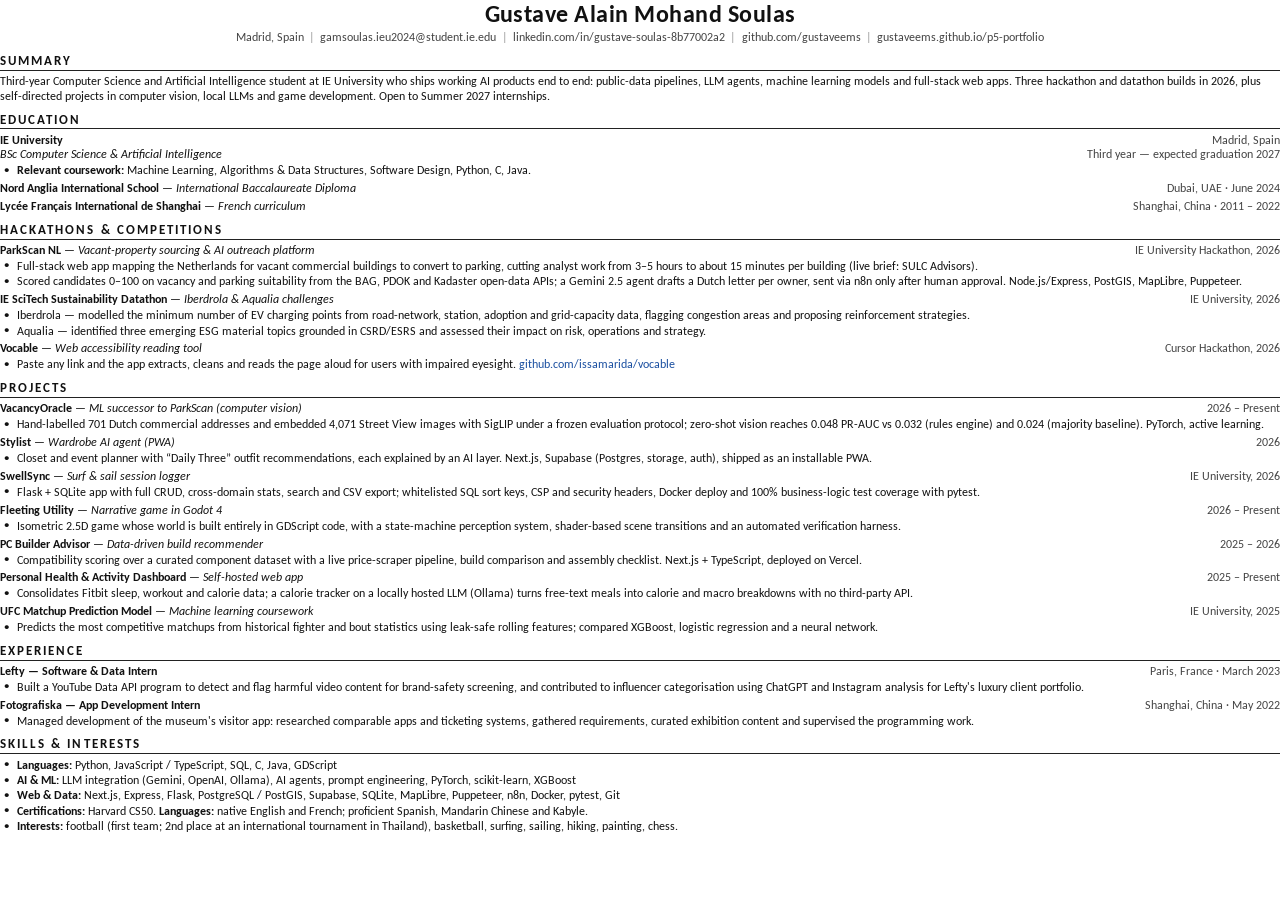
==== cv/cv.html @ 28966a3c "Rebuild CV PDF with all projects; add editable CV source - New cv/cv.html source + cv/build.sh (head" ====
<!DOCTYPE html>
<!-- Source for assets/CV_Gustave_Soulas_2026.pdf — rebuild with cv/build.sh -->
<html lang="en">
<head>
<meta charset="UTF-8">
<title>Gustave Soulas — CV 2026</title>
<link href="https://fonts.googleapis.com/css2?family=Carlito:ital,wght@0,400;0,700;1,400&display=block" rel="stylesheet">
<style>
  @page { size: A4; margin: 8mm 12mm 7mm; }
  * { margin: 0; padding: 0; box-sizing: border-box; }
  body { font-family: Carlito, Calibri, "Helvetica Neue", Arial, sans-serif; font-size: 9.25pt; line-height: 1.19; color: #111; }
  a { color: inherit; text-decoration: none; }
  h1 { text-align: center; font-size: 18pt; font-weight: 700; letter-spacing: .02em; }
  .contact { text-align: center; font-size: 8.8pt; color: #444; margin-top: 2pt; }
  .contact span { margin: 0 4pt; color: #999; }
  .contact a { white-space: nowrap; }
  h2 { font-size: 9.6pt; font-weight: 700; letter-spacing: .16em; text-transform: uppercase;
       border-bottom: .8pt solid #222; padding-bottom: 1.2pt; margin: 6pt 0 2.5pt; }
  .row { display: flex; justify-content: space-between; align-items: baseline; gap: 10pt; margin-top: 2.4pt; }
  .row b { font-weight: 700; }
  .row i { font-style: italic; }
  .row .when { color: #444; white-space: nowrap; font-size: 8.9pt; }
  ul { margin: 1pt 0 0 13pt; list-style: none; }
  li { position: relative; margin-top: .6pt; }
  li::before { content: "●"; position: absolute; left: -10pt; top: .4pt; font-size: 6.5pt; }
  .tight { margin-top: 0; }
  p.summary { margin-top: 1pt; }
  .link { color: #1a4fa0; }
</style>
</head>
<body>
  <h1>Gustave Alain Mohand Soulas</h1>
  <p class="contact">
    Madrid,&nbsp;Spain<span>|</span><a href="mailto:gamsoulas.ieu2024@student.ie.edu">gamsoulas.ieu2024@student.ie.edu</a><span>|</span><a href="https://www.linkedin.com/in/gustave-soulas-8b77002a2/">linkedin.com/in/gustave-soulas-8b77002a2</a><span>|</span><a href="https://github.com/gustaveems">github.com/gustaveems</a><span>|</span><a href="https://gustaveems.github.io/p5-portfolio/">gustaveems.github.io/p5-portfolio</a>
  </p>

  <h2>Summary</h2>
  <p class="summary">Third-year Computer Science and Artificial Intelligence student at IE University who ships working AI products end to end: public-data pipelines, LLM agents, machine learning models and full-stack web apps. Three hackathon and datathon builds in 2026, plus self-directed projects in computer vision, local LLMs and game development. Open to Summer 2027 internships.</p>

  <h2>Education</h2>
  <div class="row"><span><b>IE University</b></span><span class="when">Madrid, Spain</span></div>
  <div class="row tight"><span><i>BSc Computer Science &amp; Artificial Intelligence</i></span><span class="when">Third year — expected graduation 2027</span></div>
  <ul><li><b>Relevant coursework:</b> Machine Learning, Algorithms &amp; Data Structures, Software Design, Python, C, Java.</li></ul>
  <div class="row"><span><b>Nord Anglia International School</b> — <i>International Baccalaureate Diploma</i></span><span class="when">Dubai, UAE · June 2024</span></div>
  <div class="row"><span><b>Lycée Français International de Shanghai</b> — <i>French curriculum</i></span><span class="when">Shanghai, China · 2011 – 2022</span></div>

  <h2>Hackathons &amp; Competitions</h2>
  <div class="row"><span><b>ParkScan NL</b> — <i>Vacant-property sourcing &amp; AI outreach platform</i></span><span class="when">IE University Hackathon, 2026</span></div>
  <ul>
    <li>Full-stack web app mapping the Netherlands for vacant commercial buildings to convert to parking, cutting analyst work from 3–5 hours to about 15 minutes per building (live brief: SULC Advisors).</li>
    <li>Scored candidates 0–100 on vacancy and parking suitability from the BAG, PDOK and Kadaster open-data APIs; a Gemini 2.5 agent drafts a Dutch letter per owner, sent via n8n only after human approval. Node.js/Express, PostGIS, MapLibre, Puppeteer.</li>
  </ul>
  <div class="row"><span><b>IE SciTech Sustainability Datathon</b> — <i>Iberdrola &amp; Aqualia challenges</i></span><span class="when">IE University, 2026</span></div>
  <ul>
    <li>Iberdrola — modelled the minimum number of EV charging points from road-network, station, adoption and grid-capacity data, flagging congestion areas and proposing reinforcement strategies.</li>
    <li>Aqualia — identified three emerging ESG material topics grounded in CSRD/ESRS and assessed their impact on risk, operations and strategy.</li>
  </ul>
  <div class="row"><span><b>Vocable</b> — <i>Web accessibility reading tool</i></span><span class="when">Cursor Hackathon, 2026</span></div>
  <ul><li>Paste any link and the app extracts, cleans and reads the page aloud for users with impaired eyesight. <a class="link" href="https://github.com/issamarida/vocable">github.com/issamarida/vocable</a></li></ul>

  <h2>Projects</h2>
  <div class="row"><span><b>VacancyOracle</b> — <i>ML successor to ParkScan (computer vision)</i></span><span class="when">2026 – Present</span></div>
  <ul><li>Hand-labelled 701 Dutch commercial addresses and embedded 4,071 Street View images with SigLIP under a frozen evaluation protocol; zero-shot vision reaches 0.048 PR-AUC vs 0.032 (rules engine) and 0.024 (majority baseline). PyTorch, active learning.</li></ul>
  <div class="row"><span><b>Stylist</b> — <i>Wardrobe AI agent (PWA)</i></span><span class="when">2026</span></div>
  <ul><li>Closet and event planner with “Daily Three” outfit recommendations, each explained by an AI layer. Next.js, Supabase (Postgres, storage, auth), shipped as an installable PWA.</li></ul>
  <div class="row"><span><b>SwellSync</b> — <i>Surf &amp; sail session logger</i></span><span class="when">IE University, 2026</span></div>
  <ul><li>Flask + SQLite app with full CRUD, cross-domain stats, search and CSV export; whitelisted SQL sort keys, CSP and security headers, Docker deploy and 100% business-logic test coverage with pytest.</li></ul>
  <div class="row"><span><b>Fleeting Utility</b> — <i>Narrative game in Godot 4</i></span><span class="when">2026 – Present</span></div>
  <ul><li>Isometric 2.5D game whose world is built entirely in GDScript code, with a state-machine perception system, shader-based scene transitions and an automated verification harness.</li></ul>
  <div class="row"><span><b>PC Builder Advisor</b> — <i>Data-driven build recommender</i></span><span class="when">2025 – 2026</span></div>
  <ul><li>Compatibility scoring over a curated component dataset with a live price-scraper pipeline, build comparison and assembly checklist. Next.js + TypeScript, deployed on Vercel.</li></ul>
  <div class="row"><span><b>Personal Health &amp; Activity Dashboard</b> — <i>Self-hosted web app</i></span><span class="when">2025 – Present</span></div>
  <ul><li>Consolidates Fitbit sleep, workout and calorie data; a calorie tracker on a locally hosted LLM (Ollama) turns free-text meals into calorie and macro breakdowns with no third-party API.</li></ul>
  <div class="row"><span><b>UFC Matchup Prediction Model</b> — <i>Machine learning coursework</i></span><span class="when">IE University, 2025</span></div>
  <ul><li>Predicts the most competitive matchups from historical fighter and bout statistics using leak-safe rolling features; compared XGBoost, logistic regression and a neural network.</li></ul>

  <h2>Experience</h2>
  <div class="row"><span><b>Lefty — Software &amp; Data Intern</b></span><span class="when">Paris, France · March 2023</span></div>
  <ul><li>Built a YouTube Data API program to detect and flag harmful video content for brand-safety screening, and contributed to influencer categorisation using ChatGPT and Instagram analysis for Lefty's luxury client portfolio.</li></ul>
  <div class="row"><span><b>Fotografiska — App Development Intern</b></span><span class="when">Shanghai, China · May 2022</span></div>
  <ul><li>Managed development of the museum's visitor app: researched comparable apps and ticketing systems, gathered requirements, curated exhibition content and supervised the programming work.</li></ul>

  <h2>Skills &amp; Interests</h2>
  <ul>
    <li><b>Languages:</b> Python, JavaScript / TypeScript, SQL, C, Java, GDScript</li>
    <li><b>AI &amp; ML:</b> LLM integration (Gemini, OpenAI, Ollama), AI agents, prompt engineering, PyTorch, scikit-learn, XGBoost</li>
    <li><b>Web &amp; Data:</b> Next.js, Express, Flask, PostgreSQL / PostGIS, Supabase, SQLite, MapLibre, Puppeteer, n8n, Docker, pytest, Git</li>
    <li><b>Certifications:</b> Harvard CS50. <b>Languages:</b> native English and French; proficient Spanish, Mandarin Chinese and Kabyle.</li>
    <li><b>Interests:</b> football (first team; 2nd place at an international tournament in Thailand), basketball, surfing, sailing, hiking, painting, chess.</li>
  </ul>
</body>
</html>
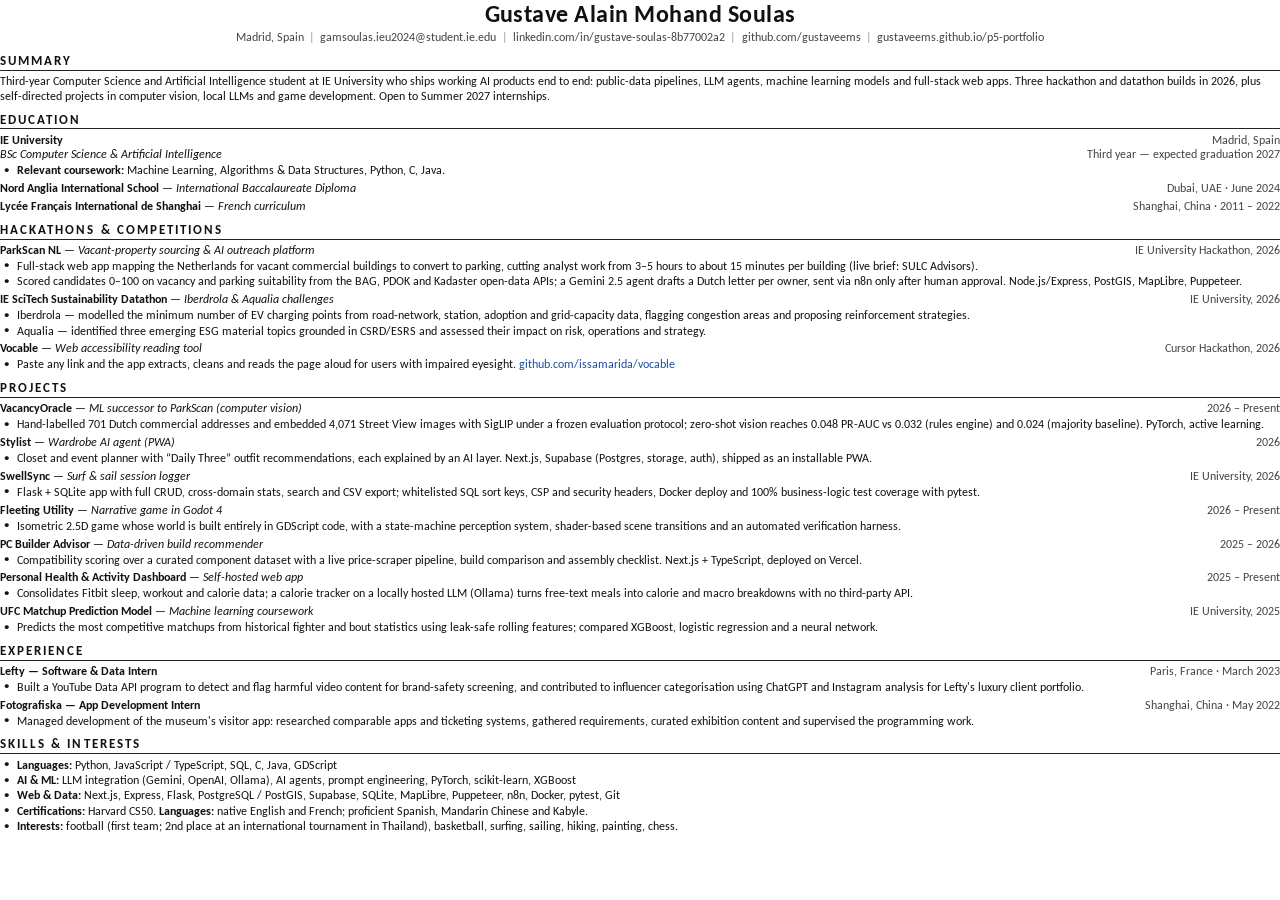
==== commit 483c2a15: "CV: drop inferred Software Design coursework" ====
--- a/cv/cv.html
+++ b/cv/cv.html
@@ -40,7 +40,7 @@
   <h2>Education</h2>
   <div class="row"><span><b>IE University</b></span><span class="when">Madrid, Spain</span></div>
   <div class="row tight"><span><i>BSc Computer Science &amp; Artificial Intelligence</i></span><span class="when">Third year — expected graduation 2027</span></div>
-  <ul><li><b>Relevant coursework:</b> Machine Learning, Algorithms &amp; Data Structures, Software Design, Python, C, Java.</li></ul>
+  <ul><li><b>Relevant coursework:</b> Machine Learning, Algorithms &amp; Data Structures, Python, C, Java.</li></ul>
   <div class="row"><span><b>Nord Anglia International School</b> — <i>International Baccalaureate Diploma</i></span><span class="when">Dubai, UAE · June 2024</span></div>
   <div class="row"><span><b>Lycée Français International de Shanghai</b> — <i>French curriculum</i></span><span class="when">Shanghai, China · 2011 – 2022</span></div>
 
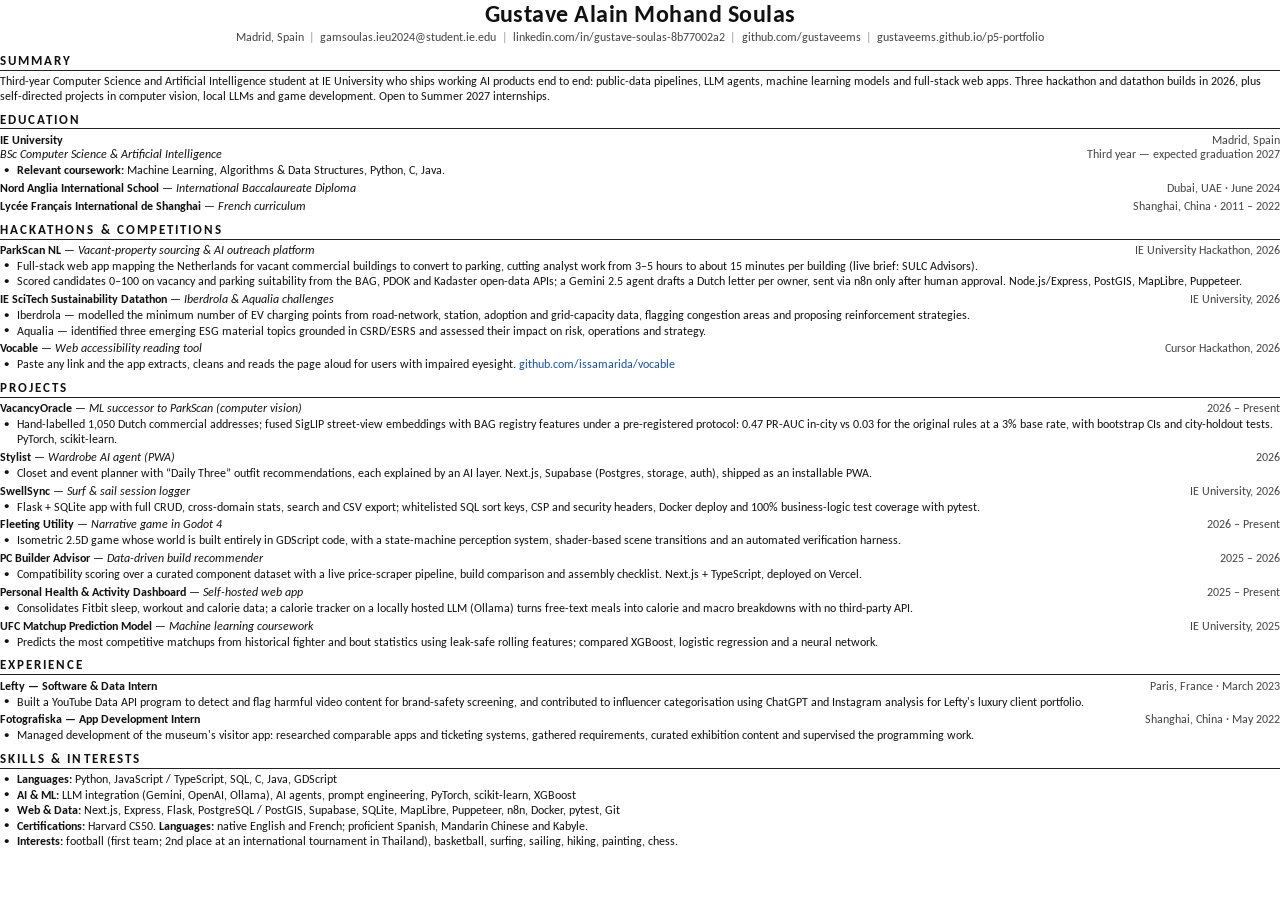
==== commit f130be6b: "VacancyOracle: current results (fused 0.47 PR-AUC, bootstrap CIs, sign-reader null) and new figure" ====
--- a/cv/cv.html
+++ b/cv/cv.html
@@ -60,7 +60,7 @@
 
   <h2>Projects</h2>
   <div class="row"><span><b>VacancyOracle</b> — <i>ML successor to ParkScan (computer vision)</i></span><span class="when">2026 – Present</span></div>
-  <ul><li>Hand-labelled 701 Dutch commercial addresses and embedded 4,071 Street View images with SigLIP under a frozen evaluation protocol; zero-shot vision reaches 0.048 PR-AUC vs 0.032 (rules engine) and 0.024 (majority baseline). PyTorch, active learning.</li></ul>
+  <ul><li>Hand-labelled 1,050 Dutch commercial addresses; fused SigLIP street-view embeddings with BAG registry features under a pre-registered protocol: 0.47 PR-AUC in-city vs 0.03 for the original rules at a 3% base rate, with bootstrap CIs and city-holdout tests. PyTorch, scikit-learn.</li></ul>
   <div class="row"><span><b>Stylist</b> — <i>Wardrobe AI agent (PWA)</i></span><span class="when">2026</span></div>
   <ul><li>Closet and event planner with “Daily Three” outfit recommendations, each explained by an AI layer. Next.js, Supabase (Postgres, storage, auth), shipped as an installable PWA.</li></ul>
   <div class="row"><span><b>SwellSync</b> — <i>Surf &amp; sail session logger</i></span><span class="when">IE University, 2026</span></div>
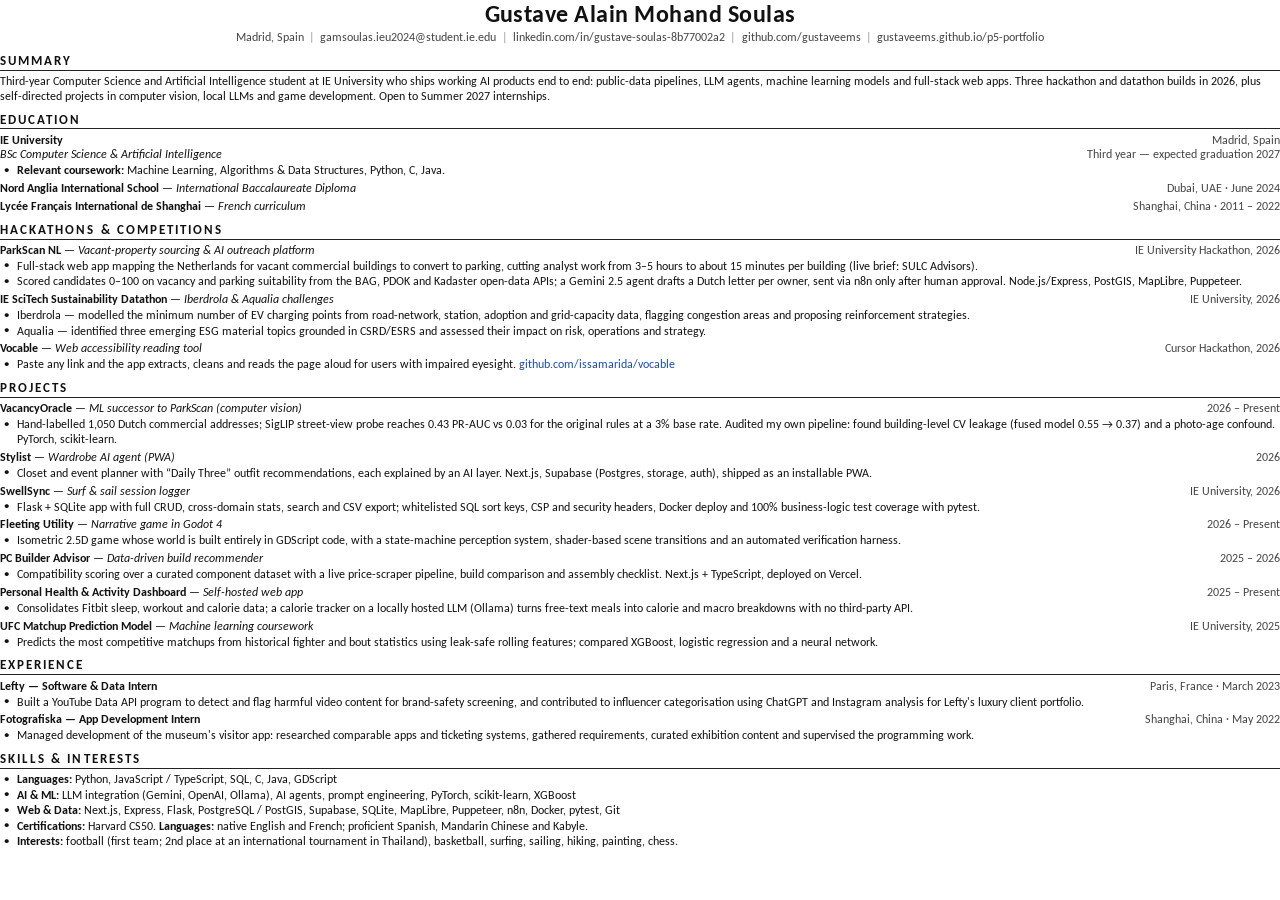
==== commit 0a43637f: "VacancyOracle: corrected results after building-grouped CV audit and photo-age confound" ====
--- a/cv/cv.html
+++ b/cv/cv.html
@@ -60,7 +60,7 @@
 
   <h2>Projects</h2>
   <div class="row"><span><b>VacancyOracle</b> — <i>ML successor to ParkScan (computer vision)</i></span><span class="when">2026 – Present</span></div>
-  <ul><li>Hand-labelled 1,050 Dutch commercial addresses; fused SigLIP street-view embeddings with BAG registry features under a pre-registered protocol: 0.47 PR-AUC in-city vs 0.03 for the original rules at a 3% base rate, with bootstrap CIs and city-holdout tests. PyTorch, scikit-learn.</li></ul>
+  <ul><li>Hand-labelled 1,050 Dutch commercial addresses; SigLIP street-view probe reaches 0.43 PR-AUC vs 0.03 for the original rules at a 3% base rate. Audited my own pipeline: found building-level CV leakage (fused model 0.55 → 0.37) and a photo-age confound. PyTorch, scikit-learn.</li></ul>
   <div class="row"><span><b>Stylist</b> — <i>Wardrobe AI agent (PWA)</i></span><span class="when">2026</span></div>
   <ul><li>Closet and event planner with “Daily Three” outfit recommendations, each explained by an AI layer. Next.js, Supabase (Postgres, storage, auth), shipped as an installable PWA.</li></ul>
   <div class="row"><span><b>SwellSync</b> — <i>Surf &amp; sail session logger</i></span><span class="when">IE University, 2026</span></div>
